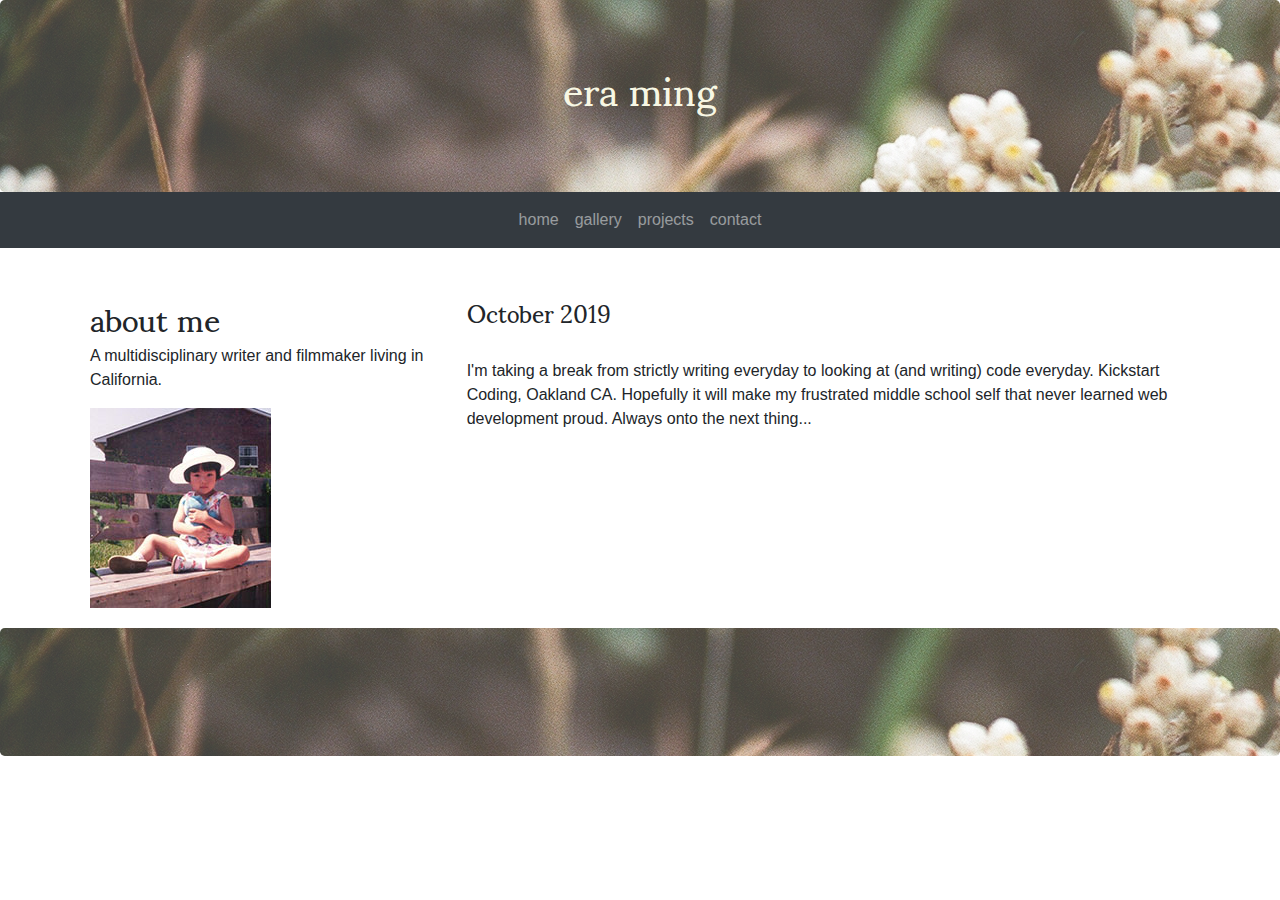
==== index.html @ b88a50dc "index" ====
<!DOCTYPE html>
<html lang="en">
<head>
  <title>era ming</title>
  <meta charset="utf-8">
  <meta name="viewport" content="width=device-width, initial-scale=1">

  <link rel="stylesheet" href="https://maxcdn.bootstrapcdn.com/bootstrap/4.3.1/css/bootstrap.min.css">
  <script src="https://ajax.googleapis.com/ajax/libs/jquery/3.4.1/jquery.min.js"></script>
  <script src="https://cdnjs.cloudflare.com/ajax/libs/popper.js/1.14.7/umd/popper.min.js"></script>
  <script src="https://maxcdn.bootstrapcdn.com/bootstrap/4.3.1/js/bootstrap.min.js"></script>
  <link href="https://fonts.googleapis.com/css?family=Khula&display=swap" rel="stylesheet">
  <link href="https://fonts.googleapis.com/css?family=Sumana&display=swap" rel="stylesheet">

  <link rel="stylesheet" href="era-styles.css">

  <style>
  .bb-thumb {
    height: 200px;

  }
  </style>

</head>

<body>

<div class="jumbotron text-center" style="margin-bottom:0">

  <h1>era ming</h1>
  <p></p>
</div>

<nav class="navbar navbar-expand-sm bg-dark navbar-dark" role="navigation">

          <button class="navbar-toggler" type="button"
            data-toggle="collapse" data-target="#collapsibleNavbar">
            <span class="navbar-toggler-icon"></span>
          </button>

          <div class="collapse navbar-collapse" id="collapsibleNavbar">
            <ul class="navbar-nav navbar-center">
              <li class="nav-item">
                <a class="nav-link" href="index.html">home</a>
              </li>
              <li class="nav-item">
                <a class="nav-link" href="gallery.html">gallery</a>
              </li>
              <li class="nav-item">
                <a class="nav-link" href="projects.html">projects</a>
              </li>
              <li class="nav-item">
                <a class="nav-link" href="contact.html">contact</a>
              </li>
            </ul>
          </div>
        </nav>


<div class="container" style="margin-top:30px">
  <div class="row">
    <div class="col-sm-4">
      <h2>about me</h2>
      <p>A multidisciplinary writer and filmmaker living in California.</p>
      <div class="bb-thumb">
        <img src="./media/bb-thumb.jpg" />
      </div>

      <hr class="d-sm-none">
    </div>
    <div class="col-sm-8">
      <h4>October 2019</h4>
        <br>
      <p>I'm taking a break from strictly writing everyday to looking at
        (and writing) code everyday. Kickstart Coding, Oakland CA. Hopefully it will make my frustrated
        middle school self that never learned web development proud.
        Always onto the next thing...</p>
      <h5> <br> </h5>
      <div class="col">


     </div>

      <p></p>
      <br>

    </div>
  </div>
</div>

<div class="jumbotron text-center" style="margin-bottom:0">

</div>

</body>
</html>
---- era-styles.css ----
#collapsibleNavbar {
  justify-content: center;
  color: white;
}

.jumbotron {
  background-image: url("./media/buds.jpg");
  opacity: 0.75;
  color: beige; 
  background-repeat: no-repeat;
  font-family: 'Sumana', serif;

}

.container {
  padding: 20px 20px 20px 20px;
}



h2, h3, h4 {
  font-family: 'Sumana', serif;
  color: 575145;
}

p {
text-align: left;

}

.footer {
  text-align: center;
}
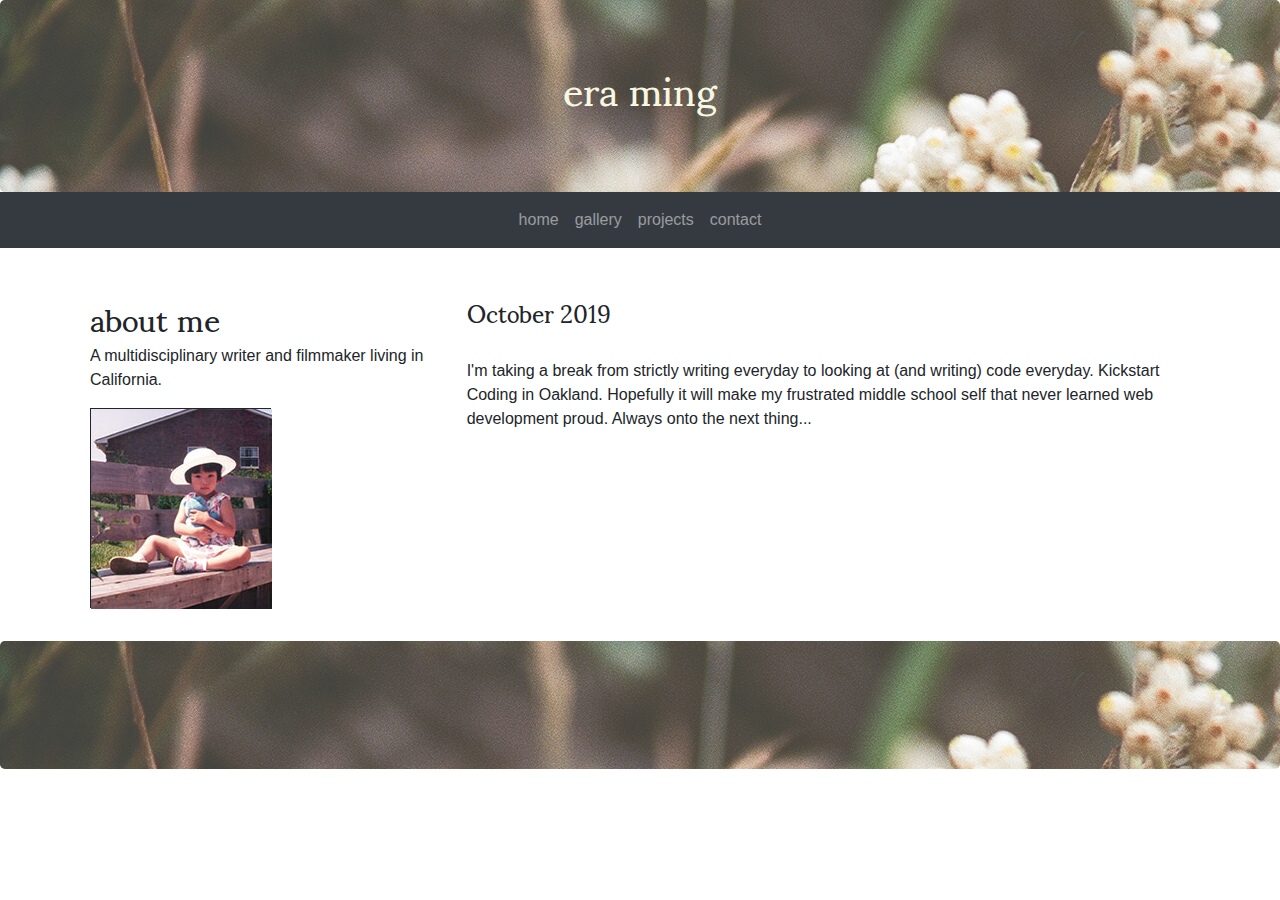
==== commit 3b4f5b8d: "new border" ====
--- a/index.html
+++ b/index.html
@@ -63,32 +63,26 @@
       <h2>about me</h2>
       <p>A multidisciplinary writer and filmmaker living in California.</p>
       <div class="bb-thumb">
-        <img src="./media/bb-thumb.jpg" />
+        <img class="bb-thumb2" src="./media/bb-thumb.jpg" />
       </div>
 
       <hr class="d-sm-none">
     </div>
-    <div class="col-sm-8">
+    <div class="col-sm-8" style="padding-bottom:150px">
       <h4>October 2019</h4>
         <br>
       <p>I'm taking a break from strictly writing everyday to looking at
-        (and writing) code everyday. Kickstart Coding, Oakland CA. Hopefully it will make my frustrated
+        (and writing) code everyday. Kickstart Coding in Oakland. Hopefully it will make my frustrated
         middle school self that never learned web development proud.
         Always onto the next thing...</p>
-      <h5> <br> </h5>
-      <div class="col">
-
-
-     </div>
-
-      <p></p>
+    
       <br>
 
     </div>
   </div>
 </div>
 
-<div class="jumbotron text-center" style="margin-bottom:0">
+<div class="jumbotron text-center" style="margin-bottom:100px">
 
 </div>
 
--- a/era-styles.css
+++ b/era-styles.css
@@ -9,7 +9,7 @@
 .jumbotron {
   background-image: url("./media/buds.jpg");
   opacity: 0.75;
-  color: beige; 
+  color: beige;
   background-repeat: no-repeat;
   font-family: 'Sumana', serif;
 
@@ -18,8 +18,6 @@
 .container {
   padding: 20px 20px 20px 20px;
 }
-
-
 
 h2, h3, h4 {
   font-family: 'Sumana', serif;
@@ -34,3 +32,10 @@
 .footer {
   text-align: center;
 }
+
+.bb-thumb {
+    width: 181px;
+    height:200px;
+    border-style: solid;
+    border-width: thin;
+}
